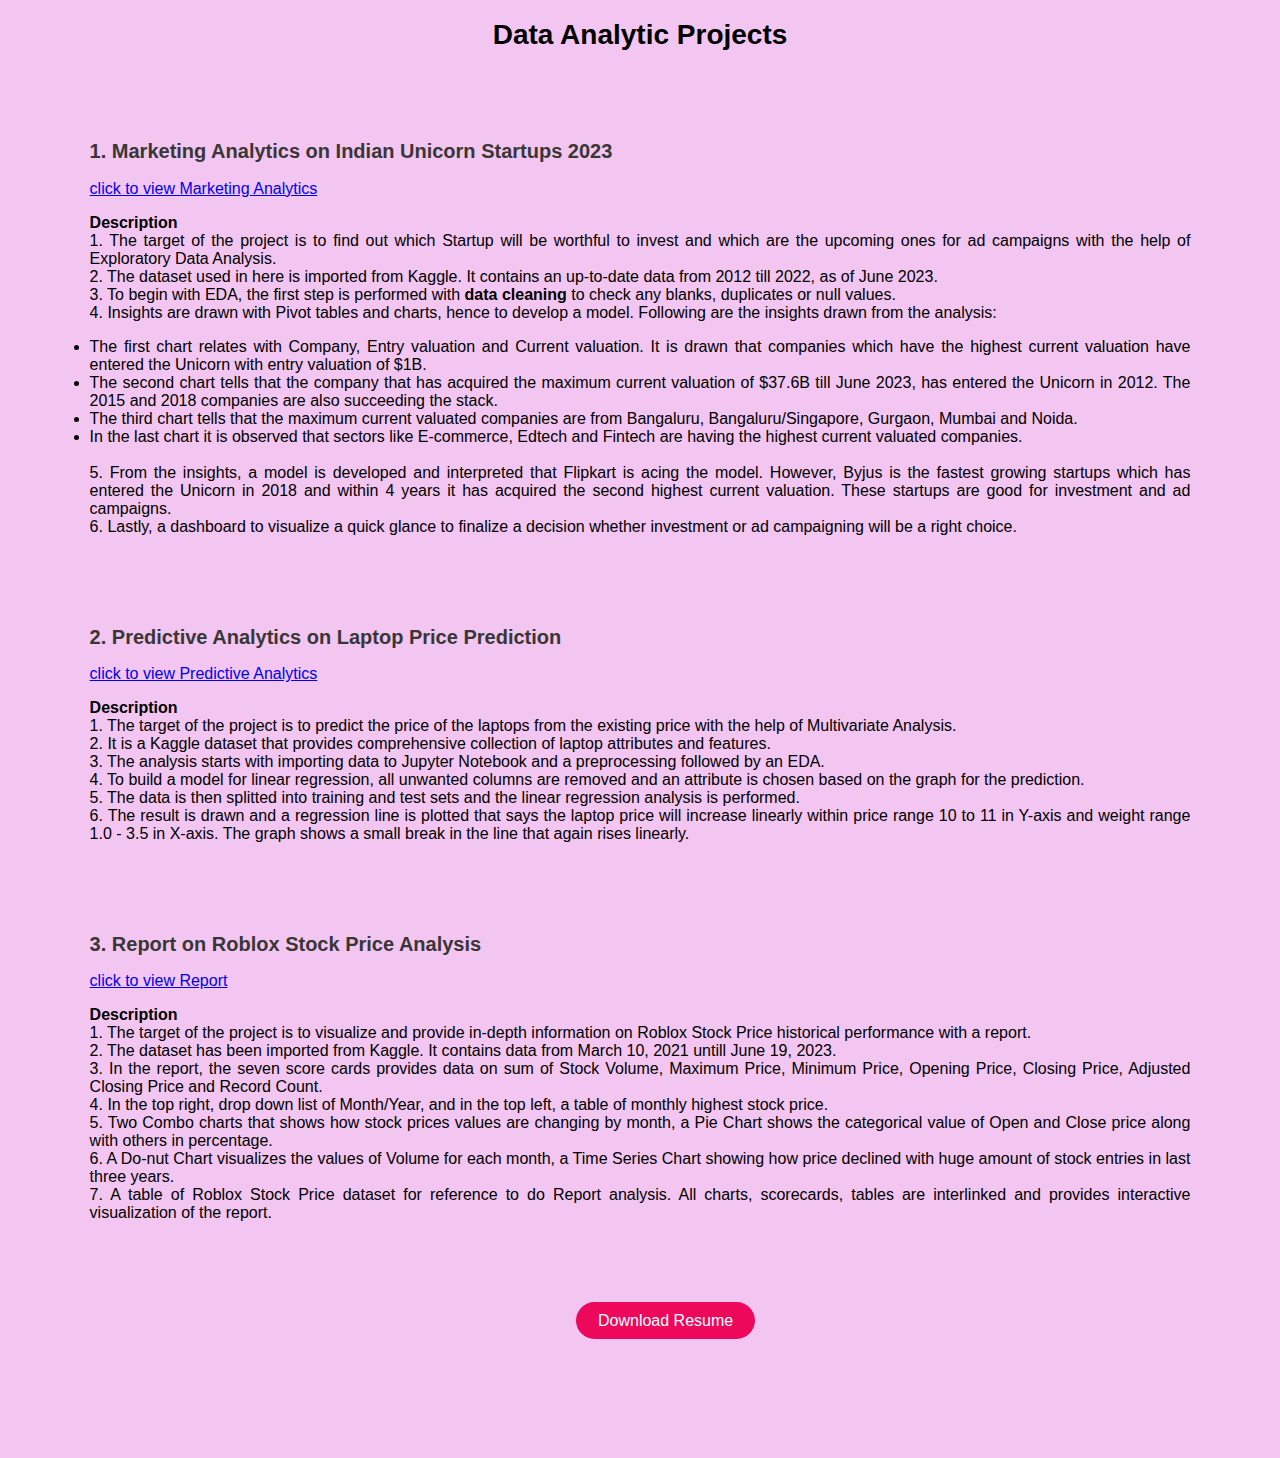
==== projects.html @ dd5eb74a "Add files via upload" ====
<!DOCTYPE html>
<html>
    <head>
        <meta charset="utf-8">
        <meta name="viewport" content="width=device-width, initial-scale=1.0">
        <title>Projects</title>
        <link rel="stylesheet" type="text/css" href="projects.css">

        <link rel="preconnect" href="https://fonts.gstatic.com">
        <link href="https://fonts.googleapis.com/css2?family=Josefin+Sans:ital,wght@0,100;0,200;0,300;
        0,400;0,500;0,600;0,700;1,100;1,200;1,300;1,400;1,500;1,600;1,700&amp;display=swap" rel="stylesheet">

        <link rel="stylesheet" href="https://cdnjs.cloudflare.com/ajax/libs/font-awesome/6.4.0/css/all.min.css" integrity="sha512-iecdLmaskl7CVkqkXNQ/ZH/XLlvWZOJyj7Yy7tcenmpD1ypASozpmT/E0iPtmFIB46ZmdtAc9eNBvH0H/ZpiBw==" crossorigin="anonymous" referrerpolicy="no-referrer">
    </head>

    <body>
        <!-------entering projects-------->

        <section>
            <div class="project">
                <h1 class="h1">Data Analytic Projects</h1>
                <div class="one">
                    <h2>1. Marketing Analytics on Indian Unicorn Startups 2023</h2><a href="https://docs.google.com/spreadsheets/d/12LxLnUWZy9vT0sbDSqP-hygpFcGMeQLe/edit?usp=sharing&ouid=107322750260464883830&rtpof=true&sd=true">
                        click to view Marketing Analytics</a>
                    <p><b>Description</b><br> 
                    1. The target of the project is to find out which Startup will be worthful to invest and which are the upcoming ones for ad 
                    campaigns with the help of Exploratory Data Analysis.<br>
                    2. The dataset used in here is imported from Kaggle. It contains an up-to-date data from 2012 till 2022, as of June 2023.<br>
                    3. To begin with EDA, the first step is performed with <b>data cleaning</b> to check any blanks, duplicates or null values.<br>
                    4. Insights are drawn with Pivot tables and charts, hence to develop a model. Following are the insights drawn from the analysis: 
                    <div class=list><li>The first chart relates with Company, Entry valuation and Current valuation. It is drawn that companies which have the highest current
                        valuation have entered the Unicorn with entry valuation of $1B. </li>
                    <li>The second chart tells that the company that has acquired the maximum current valuation of $37.6B till June 2023, has entered the Unicorn
                        in 2012. The 2015 and 2018 companies are also succeeding the stack.</li>
                    <li>The third chart tells that the maximum current valuated companies are from Bangaluru, Bangaluru/Singapore, Gurgaon, Mumbai and Noida.</li>
                    <li>In the last chart it is observed that sectors like E-commerce, Edtech and Fintech are having the highest current valuated companies.</li></div><br>
                    5. From the insights, a model is developed and interpreted that Flipkart is acing the model. However, Byjus is the fastest growing startups which
                    has entered the Unicorn in 2018 and within 4 years it has acquired the second highest current valuation. These startups are good for investment and ad campaigns.<br>
                    6. Lastly, a dashboard to visualize a quick glance to finalize a decision whether investment or ad campaigning will be a right choice.
                    </p>
                </div>
                <div class="one">
                    <h2>2. Predictive Analytics on Laptop Price Prediction</h2><a href="https://github.com/mrinalinin/laptop_pricePrediction/blob/main/laptop_pricePrediction.ipynb">click to view Predictive Analytics</a>
                    <p><b>Description</b><br>
                    1. The target of the project is to predict the price of the laptops from the existing price with the help of Multivariate Analysis.<br>
                    2. It is a Kaggle dataset that provides comprehensive collection of laptop attributes and features.<br>
                    3. The analysis starts with importing data to Jupyter Notebook and a preprocessing followed by an EDA.<br>
                    4. To build a model for linear regression, all unwanted columns are removed and an attribute is chosen based on the graph for the prediction.<br>
                    5. The data is then splitted into training and test sets and the linear regression analysis is performed.<br>
                    6. The result is drawn and a regression line is plotted that says the laptop price will increase linearly within price range 10 to 11 in Y-axis and weight range 
                    1.0 - 3.5 in X-axis. The graph shows a small break in the line that again rises linearly. 
                    </p>
                </div>
                <div class="one">
                    <h2>3. Report on Roblox Stock Price Analysis</h2><a href="https://lookerstudio.google.com/embed/reporting/dcf4e0e2-2212-4ad1-8b4c-4747aad62473/page/YZGVD">click to view Report</a>
                    <p><b>Description</b><br>
                    1. The target of the project is to visualize and provide in-depth information on Roblox Stock Price historical performance with a report.<br>
                    2. The dataset has been imported from Kaggle. It contains data from March 10, 2021 untill June 19, 2023.<br>
                    3. In the report, the seven score cards provides data on sum of Stock Volume, Maximum Price, Minimum Price, Opening Price, Closing Price, Adjusted Closing 
                    Price and Record Count.<br>
                    4. In the top right, drop down list of Month/Year, and in the top left, a table of monthly highest stock price.<br>
                    5. Two Combo charts that shows how stock prices values are changing by month, a Pie Chart shows the categorical value of Open and Close price along with others
                    in percentage.<br>
                    6. A Do-nut Chart visualizes the values of Volume for each month, a Time Series Chart showing how price declined with huge amount of stock entries in  
                    last three years.<br>
                    7. A table of Roblox Stock Price dataset for reference to do Report analysis. All charts, scorecards, tables are interlinked and provides interactive 
                    visualization of the report.
                    </p>
                </div>
                <div class="button"><a href="./Resume-PortfolioDAresume.pdf " download class="btn">Download Resume</a></div>
            </div>
        </section>
    </body>
</html>
---- projects.css ----
html, body {
    height: 100%;
    width: 100%;
    padding: 0;
    margin: 0;
    font-family: 'Segoe UI', Tahoma, Geneva, Verdana, sans-serif;
    box-sizing: border-box;
    background-color: rgb(243, 198, 242);
}
.h1 {
    text-align: center;
    font-size: 28px;
}
h2 {
    font-size: 20px;
    color: rgb(57, 54, 54);
}
.one {
    margin: 7%;
    text-align: justify;
}
.button {
    padding-bottom: 10%;
}
.btn {
    background-color: #ed085c;
    margin-left: 45%;
    color: #fff;
    text-decoration: none;
    border: 2px solid transparent;
    padding: 8px 20px;
    border-radius: 30px;
    transition: transform .4s;
}

.btn:hover {
    transform: scale(1.2);
}
@media only screen and (max-width: 680px) {
    html, body {
        width: 100%;
        height: 100%;
        margin: 0;
        padding: 0;
        overflow-x: hidden;
        scroll-behavior: smooth;
    }
    .h1 {
        font-size: 24px;
    }
    h2 {
        font-size: 16px;
    }
    .one {
        margin: 10%;
        text-align: justify;
    }
    .one p {
        font-size: 14px;
    }
    .list {
        font-size: 14px;
    }
    .button {
        padding-bottom: 50%;
        padding-right: 18%;
        padding-top: 5%;
    }
    .btn {
        font-size: 8px;
    }
    
}
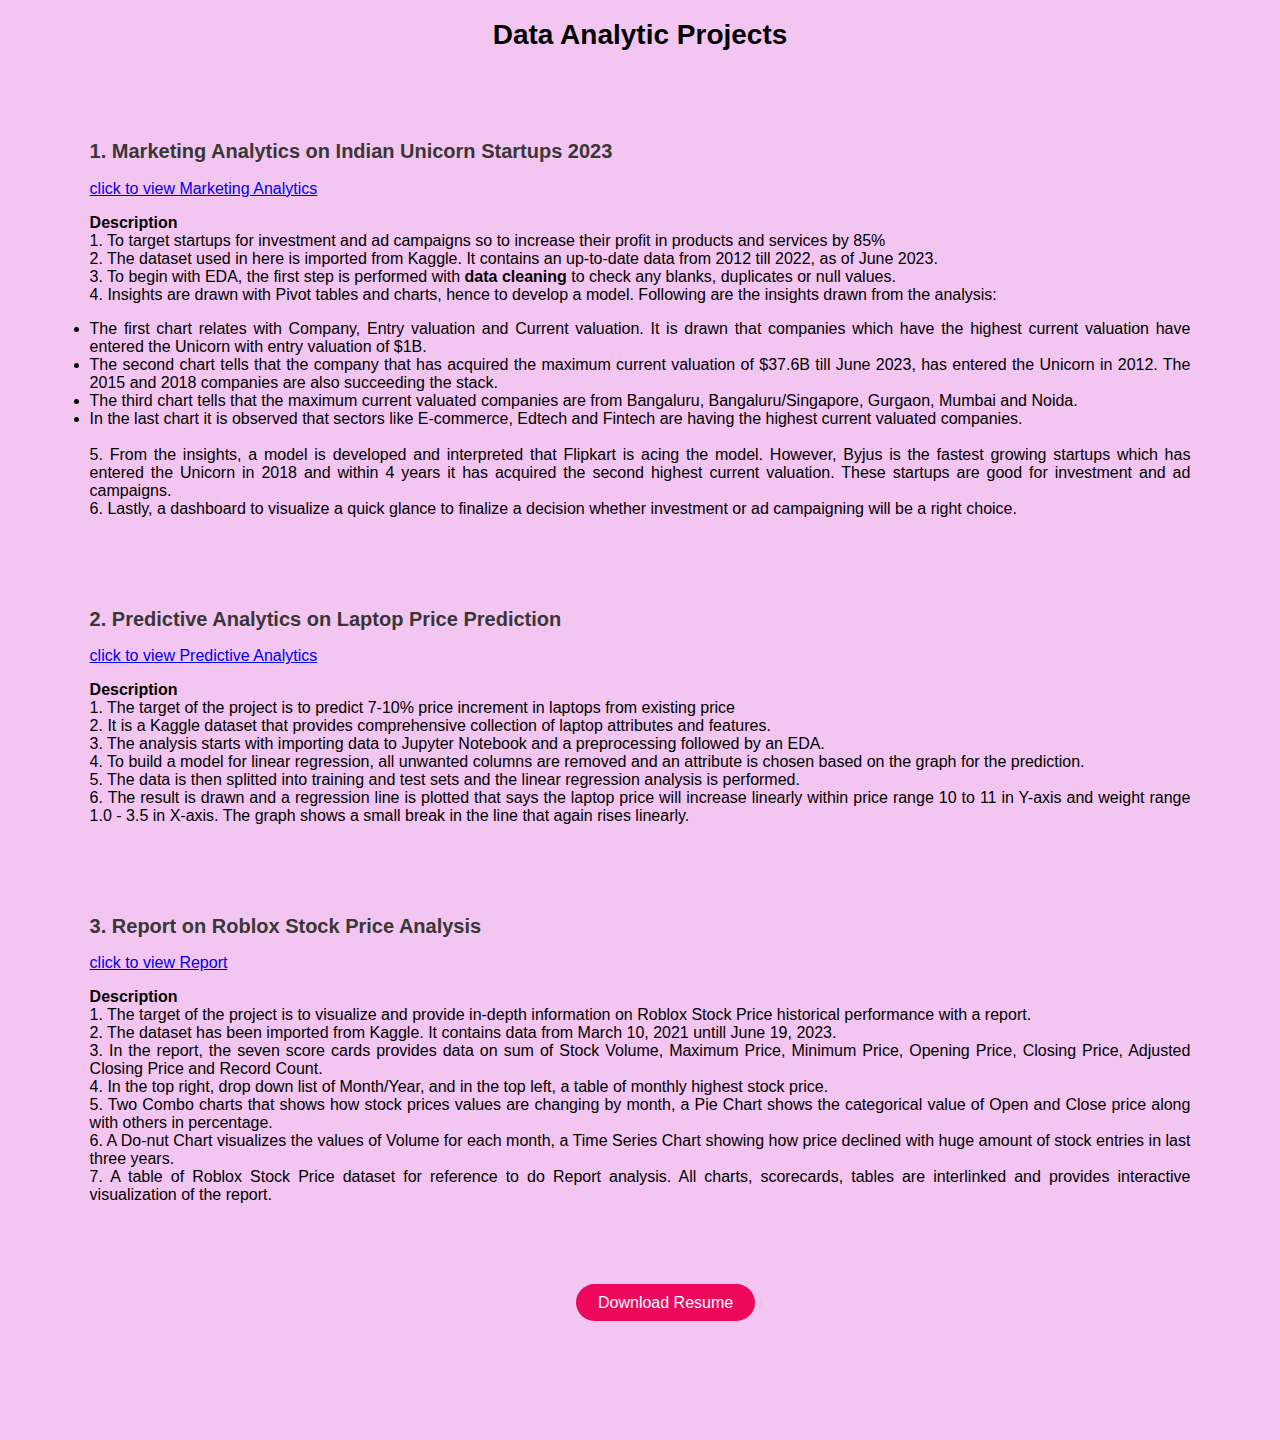
==== commit 43e3e9ec: "Add files via upload" ====
--- a/projects.html
+++ b/projects.html
@@ -20,11 +20,10 @@
             <div class="project">
                 <h1 class="h1">Data Analytic Projects</h1>
                 <div class="one">
-                    <h2>1. Marketing Analytics on Indian Unicorn Startups 2023</h2><a href="https://docs.google.com/spreadsheets/d/12LxLnUWZy9vT0sbDSqP-hygpFcGMeQLe/edit?usp=sharing&ouid=107322750260464883830&rtpof=true&sd=true">
+                    <h2>1. Marketing Analytics on Indian Unicorn Startups 2023</h2><a href="./Indian Unicorn startups 2023.xlsx">
                         click to view Marketing Analytics</a>
                     <p><b>Description</b><br> 
-                    1. The target of the project is to find out which Startup will be worthful to invest and which are the upcoming ones for ad 
-                    campaigns with the help of Exploratory Data Analysis.<br>
+                    1. To target startups for investment and ad campaigns so to increase their profit in products and services by 85%<br>
                     2. The dataset used in here is imported from Kaggle. It contains an up-to-date data from 2012 till 2022, as of June 2023.<br>
                     3. To begin with EDA, the first step is performed with <b>data cleaning</b> to check any blanks, duplicates or null values.<br>
                     4. Insights are drawn with Pivot tables and charts, hence to develop a model. Following are the insights drawn from the analysis: 
@@ -42,7 +41,7 @@
                 <div class="one">
                     <h2>2. Predictive Analytics on Laptop Price Prediction</h2><a href="https://github.com/mrinalinin/laptop_pricePrediction/blob/main/laptop_pricePrediction.ipynb">click to view Predictive Analytics</a>
                     <p><b>Description</b><br>
-                    1. The target of the project is to predict the price of the laptops from the existing price with the help of Multivariate Analysis.<br>
+                    1. The target of the project is to predict 7-10% price increment in laptops from existing price<br>
                     2. It is a Kaggle dataset that provides comprehensive collection of laptop attributes and features.<br>
                     3. The analysis starts with importing data to Jupyter Notebook and a preprocessing followed by an EDA.<br>
                     4. To build a model for linear regression, all unwanted columns are removed and an attribute is chosen based on the graph for the prediction.<br>
@@ -52,7 +51,7 @@
                     </p>
                 </div>
                 <div class="one">
-                    <h2>3. Report on Roblox Stock Price Analysis</h2><a href="https://lookerstudio.google.com/embed/reporting/dcf4e0e2-2212-4ad1-8b4c-4747aad62473/page/YZGVD">click to view Report</a>
+                    <h2>3. Report on Roblox Stock Price Analysis</h2><a href="https://lookerstudio.google.com/reporting/dcf4e0e2-2212-4ad1-8b4c-4747aad62473">click to view Report</a>
                     <p><b>Description</b><br>
                     1. The target of the project is to visualize and provide in-depth information on Roblox Stock Price historical performance with a report.<br>
                     2. The dataset has been imported from Kaggle. It contains data from March 10, 2021 untill June 19, 2023.<br>
@@ -67,7 +66,7 @@
                     visualization of the report.
                     </p>
                 </div>
-                <div class="button"><a href="./Resume-PortfolioDAresume.pdf " download class="btn">Download Resume</a></div>
+                <div class="button"><a href="./Resume_MousumiNath.pdf " download class="btn">Download Resume</a></div>
             </div>
         </section>
     </body>
